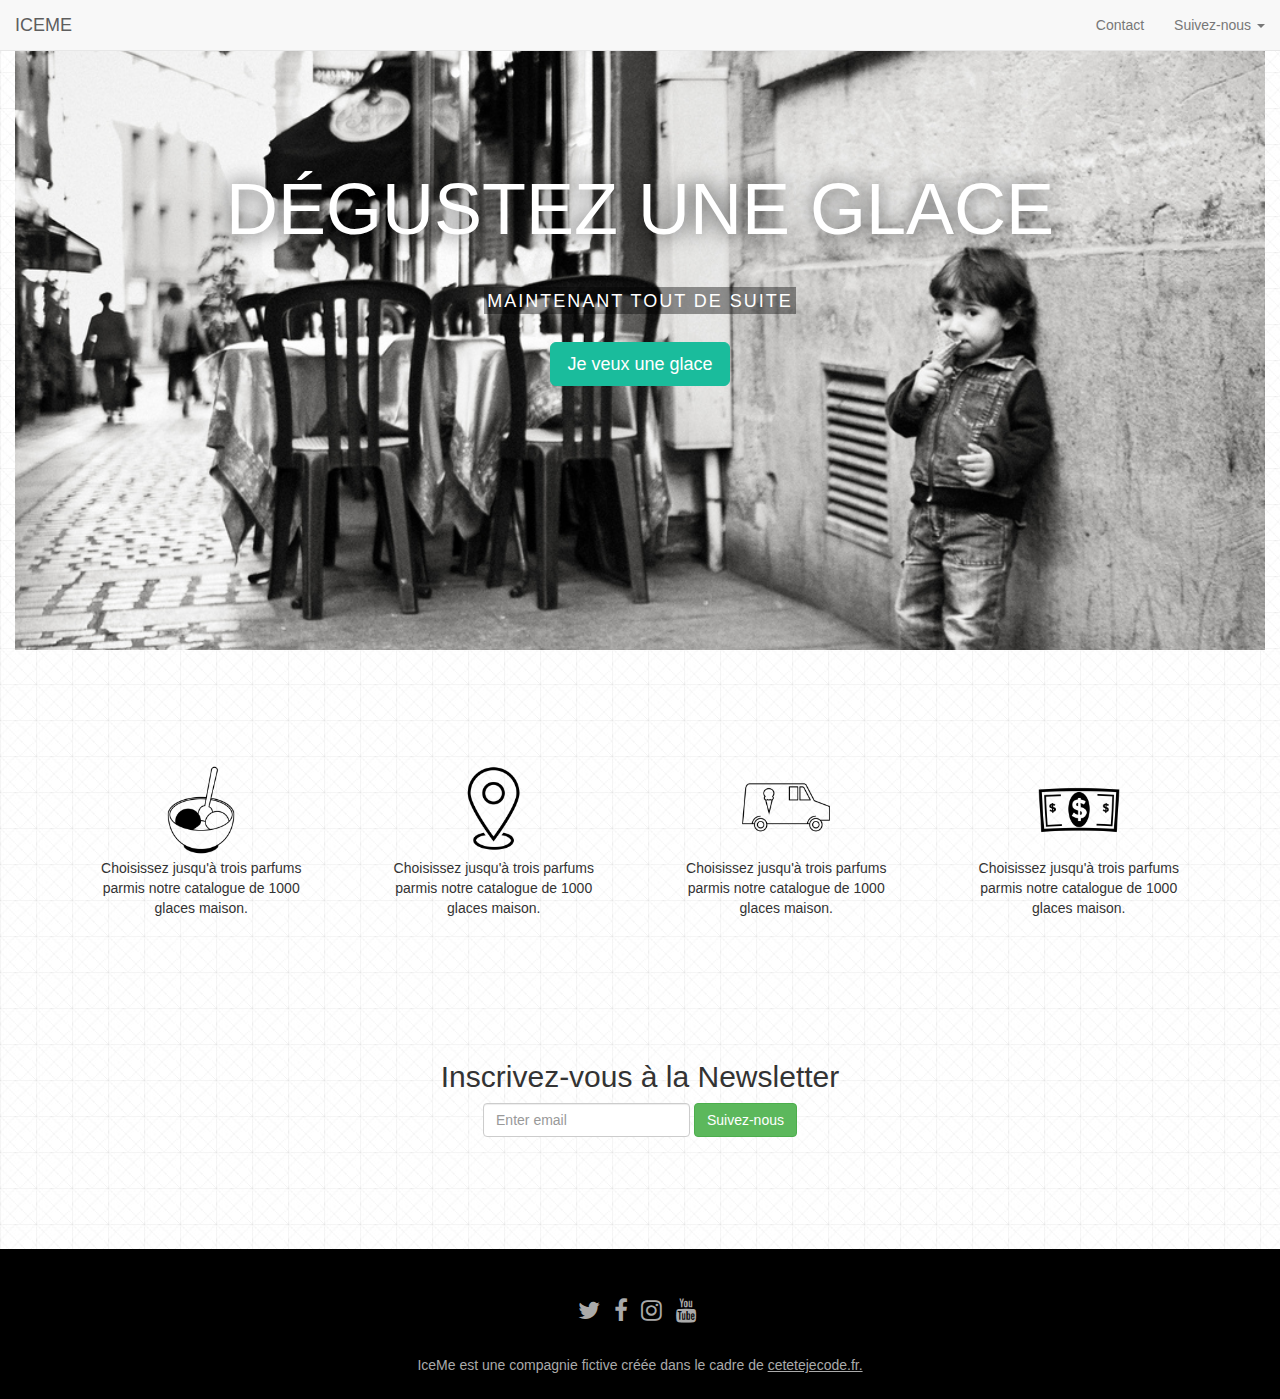
==== 04-Front-End/03-Bootstrap/02-Fullsite/iceme/index.html @ efb8000e "First step of a international ice compagny" ====
<!DOCTYPE html>
<html>
  <head>
    <meta charset="utf-8">
    <meta http-equiv="X-UA-Compatible" content="IE=edge">
    <meta name="viewport" content="width=device-width, initial-scale=1">

    <title>Iceme - Dégustez une glace</title>

    <link rel="stylesheet" href="main.css">
    <link rel="stylesheet" href="https://maxcdn.bootstrapcdn.com/bootstrap/3.2.0/css/bootstrap.min.css">
    <link rel="stylesheet" href="https://maxcdn.bootstrapcdn.com/font-awesome/4.1.0/css/font-awesome.min.css">

    <!-- HTML5 Shim and Respond.js IE8 support of HTML5 elements and media queries -->
    <!-- Leave those next 4 lines if you care about users using IE8 -->
    <!--[if lt IE 9]>
      <script src="https://oss.maxcdn.com/html5shiv/3.7.2/html5shiv.min.js"></script>
      <script src="https://oss.maxcdn.com/respond/1.4.2/respond.min.js"></script>
    <![endif]-->
  </head>
  <body>

      <nav class="navbar navbar-default navbar-fixed-top" role="navigation">
        <div class="container-fluid">
          <!-- Brand and toggle get grouped for better mobile display -->
          <div class="navbar-header">
            <button type="button" class="navbar-toggle" data-toggle="collapse" data-target="#bs-example-navbar-collapse-1">
              <span class="sr-only">Toggle navigation</span>
              <span class="icon-bar"></span>
              <span class="icon-bar"></span>
              <span class="icon-bar"></span>
            </button>
            <a class="navbar-brand" href="#">ICEME</a>
          </div>
            <div class="collapse navbar-collapse" id="bs-example-navbar-collapse-1">
              <ul class="nav navbar-nav navbar-right">
                <li><a href="#">Contact</a></li>
                <li class="dropdown">
                  <a href="#" class="dropdown-toggle" data-toggle="dropdown">Suivez-nous <span class="caret"></span></a>
                  <ul class="dropdown-menu" role="menu">
                    <li><a href="#"><i class="fa fa-facebook-square"></i> Facebook</a></li>
                    <li><a href="#"><i class="fa fa-twitter-square"></i> Twitter</a></li>
                  </ul>
                </li>
              </ul>
          </div><!-- /.navbar-collapse -->
        </div><!-- /.container-fluid -->
      </nav>

      <div class="container-fluid">
        <div class="wrapper">
          <div class="row text-center">
            <div class="col-md-12">
              <h1>DÉGUSTEZ UNE GLACE</h1>
              <h2><span>MAINTENANT TOUT DE SUITE</span></h2>
              <p><!-- Button trigger modal -->
                <button class="btn btn-primary btn-lg" data-toggle="modal" data-target="#myModal">
                  Je veux une glace
                </button>

                <!-- Modal -->
                <div class="modal fade" id="myModal" tabindex="-1" role="dialog" aria-labelledby="myModalLabel" aria-hidden="true">
                  <div class="modal-dialog">
                    <div class="modal-content">
                      <div class="modal-header">
                        <button type="button" class="close" data-dismiss="modal"><span aria-hidden="true">&times;</span><span class="sr-only">Close</span></button>
                        <h4 class="modal-title" id="myModalLabel">Commande</h4>
                      </div>
                      <div class="modal-body">
                        Une glace à la fraise ?
                      </div>
                      <div class="modal-footer">
                        <button type="button" class="btn btn-default" data-dismiss="modal">Annuler</button>
                        <button type="button" class="btn btn-primary">Je passe commande</button>
                      </div>
                    </div>
                  </div>
                </div>
              </p>
            </div>
          </div>
        </div>
      </div>

    <div class="container">

      <div class="content">
        <div class="row text-center">
          <div class="col-md-3">
            <div class="feature">
              <img width="96" src="images/ice.png">
              <p>Choisissez jusqu'à trois parfums parmis notre catalogue de 1000 glaces maison.<p>
            </div>
          </div>
          <div class="col-md-3">
            <div class="feature">
              <img width="96" src="images/position.png">
              <p>Choisissez jusqu'à trois parfums parmis notre catalogue de 1000 glaces maison.<p>
            </div>
          </div>
          <div class="col-md-3">
            <div class="feature">
              <img width="96" src="images/camion.png">
              <p>Choisissez jusqu'à trois parfums parmis notre catalogue de 1000 glaces maison.<p>
            </div>
          </div>
          <div class="col-md-3">
            <div class="feature">
              <img width="96" src="images/dollar.png">
              <p>Choisissez jusqu'à trois parfums parmis notre catalogue de 1000 glaces maison.<p>
            </div>
          </div>
        </div>
      </div>

      <div class="onboarding">
        <div class="row text-center">
          <div class="col-md-12">
            <h2>Inscrivez-vous à la Newsletter</h2>
            <form class="form-inline" role="form">
              <div class="form-group">
                <label class="sr-only" for="exampleInputEmail2">Email address</label>
                <input type="email" class="form-control" id="exampleInputEmail2" placeholder="Enter email">
              </div>
              <button type="submit" class="btn btn-success">Suivez-nous</button>
            </form>
          </div>
        </div>
      </div>
    </div>

    <footer>
      <div class="container">
         <div class="row text-center">
          <div class="col-md-12">
            <ul class="list-inline">
              <li><a href="https://twitter.com/iceme"><i class="fa fa-twitter"></i></a></li>
              <li><a href="https://twitter.com/iceme"><i class="fa fa-facebook"></i></a></li>
              <li><a href="https://twitter.com/iceme"><i class="fa fa-instagram"></i></a></li>
              <li><a href="https://twitter.com/iceme"><i class="fa fa-youtube"></i></a></li>
            </ul>
          </div>
        </div>

        <div class="row text-center">
          <div class="col-md-12">
            <h3>IceMe est une compagnie fictive créée dans le cadre de <u>cetetejecode.fr.</u></h3>
          </div>
        </div>
      </div>
    </footer>

    <!-- TODO: Here goes your content! -->


    <!-- Including Bootstrap JS (with its jQuery dependency) so that dynamic components work -->
    <script src="https://ajax.googleapis.com/ajax/libs/jquery/1.11.1/jquery.min.js"></script>
    <script src="https://maxcdn.bootstrapcdn.com/bootstrap/3.2.0/js/bootstrap.min.js"></script>
  </body>
</html>
---- 04-Front-End/03-Bootstrap/02-Fullsite/iceme/main.css ----
body {
  background:url(images/grid.jpg);
}

.clearmargin {
  margin-left: 0;
  margin-right: 0;
}

.wrapper {
  height: 650px;
  background-image: url(images/background.jpg);
  background-size: cover;
  padding-top: 150px;
}


.wrapper h1 {
  font-size: 72px;
  color: white;
  font-weight: normal;
  text-shadow: 0px 0px 20px rgba(0,0,0, 0.8);
}

.wrapper h2 {
  margin: 1em 0;
}

.wrapper h2 span{
  padding: 0.2em;
  font-size: 18px;
  font-weight: 300;
  letter-spacing: 2px;
  color: white;
  background-color: rgba(0, 0, 0, 0.4)
}

.wrapper .btn-primary {
  color: white;
  background-color: #1ABC9C;
  border-color: #1ABC9C;
  padding: 9px 16px;
  font-size: 18px;
}

.content {
  padding-top: 8em;
}

.feature {
  padding: 0 15px;
}

.onboarding {
  padding: 8em 0;
}

.onboarding h2 {
  font-size: 30px;
  font-weight: 500;
}

footer {
  height: 150px;
  background-color: #000;
  color: #AAA;
  padding-top: 45px;
}

footer a {
  font-size: 24px;
  color: #AAA;
}

footer a:hover {
  color: #FFF;
}

footer h3 {
  font-size: 14px;
}
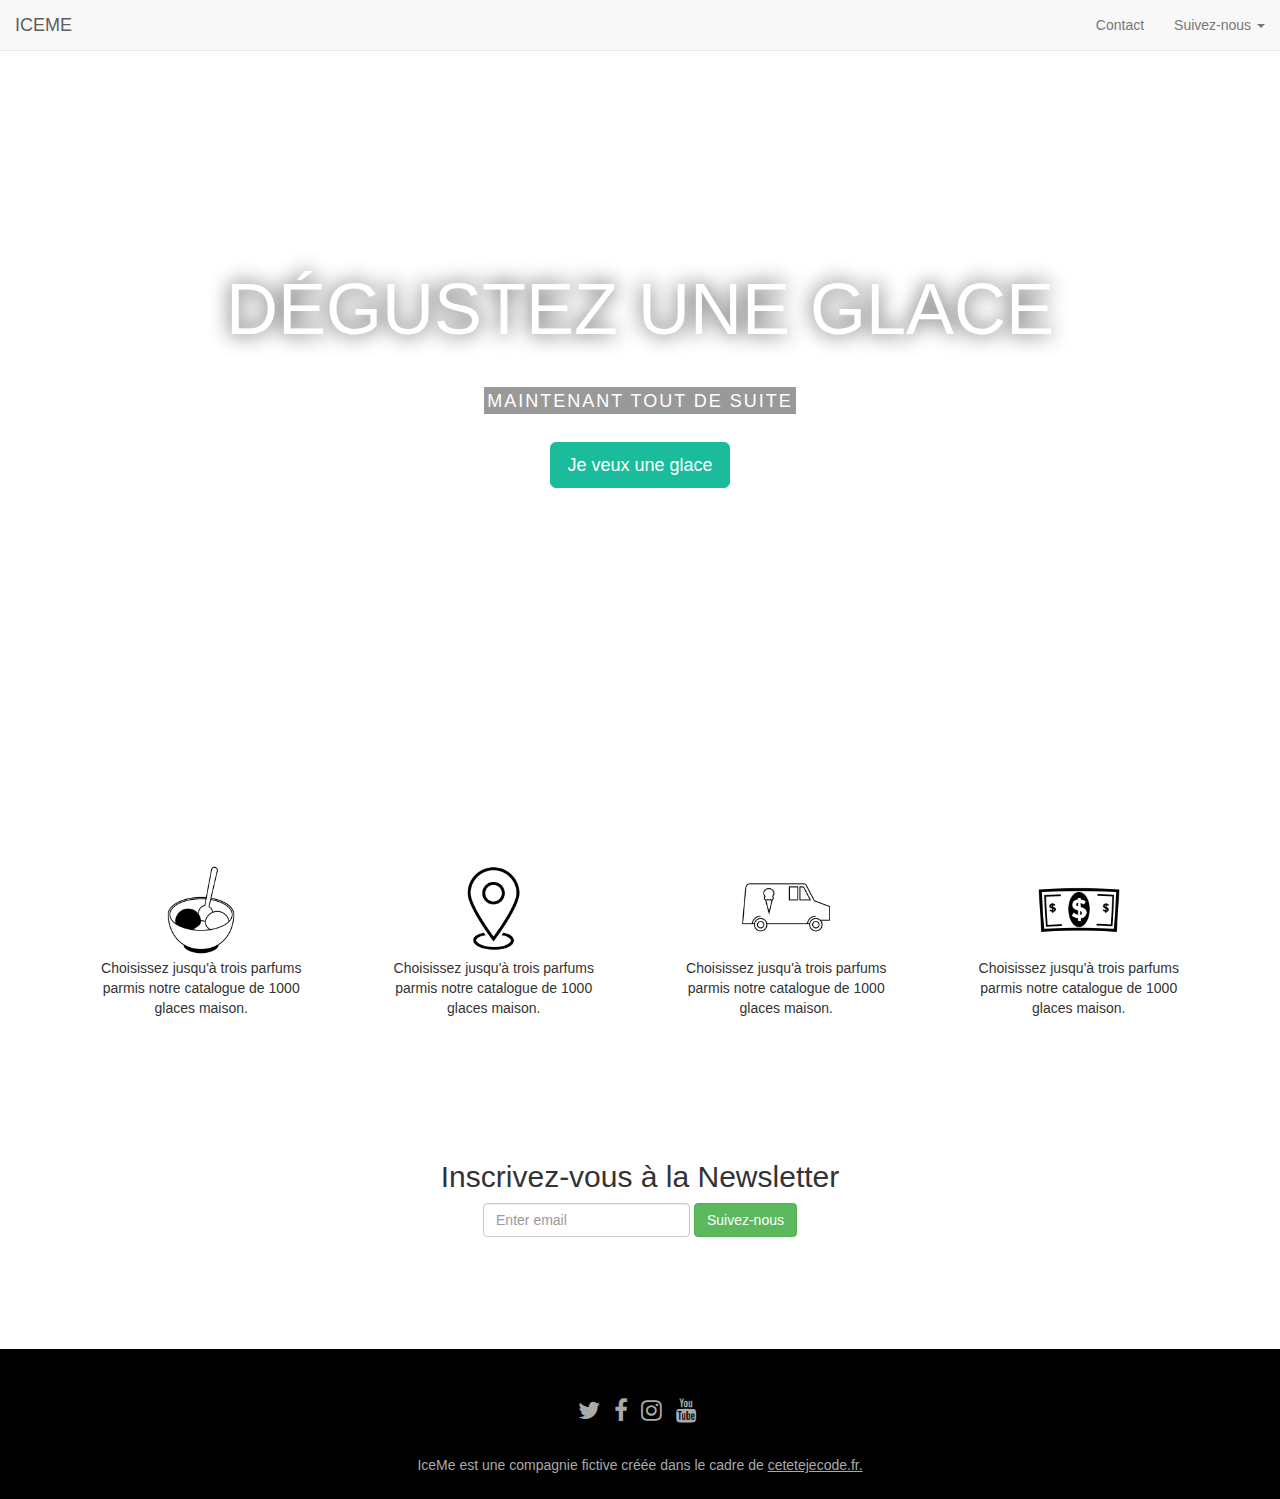
==== commit 86c84e88: "bunch of changes" ====
--- a/04-Front-End/03-Bootstrap/02-Fullsite/iceme/index.html
+++ b/04-Front-End/03-Bootstrap/02-Fullsite/iceme/index.html
@@ -20,70 +20,62 @@
   </head>
   <body>
 
-      <nav class="navbar navbar-default navbar-fixed-top" role="navigation">
-        <div class="container-fluid">
-          <!-- Brand and toggle get grouped for better mobile display -->
-          <div class="navbar-header">
-            <button type="button" class="navbar-toggle" data-toggle="collapse" data-target="#bs-example-navbar-collapse-1">
-              <span class="sr-only">Toggle navigation</span>
-              <span class="icon-bar"></span>
-              <span class="icon-bar"></span>
-              <span class="icon-bar"></span>
-            </button>
-            <a class="navbar-brand" href="#">ICEME</a>
-          </div>
-            <div class="collapse navbar-collapse" id="bs-example-navbar-collapse-1">
-              <ul class="nav navbar-nav navbar-right">
-                <li><a href="#">Contact</a></li>
-                <li class="dropdown">
-                  <a href="#" class="dropdown-toggle" data-toggle="dropdown">Suivez-nous <span class="caret"></span></a>
-                  <ul class="dropdown-menu" role="menu">
-                    <li><a href="#"><i class="fa fa-facebook-square"></i> Facebook</a></li>
-                    <li><a href="#"><i class="fa fa-twitter-square"></i> Twitter</a></li>
-                  </ul>
-                </li>
-              </ul>
-          </div><!-- /.navbar-collapse -->
-        </div><!-- /.container-fluid -->
-      </nav>
+    <div class="video-wrapper">
 
+      <video autoplay loop poster="polina.jpg" id="video-bg">
+        <source src="polina.webm" type="video/webm">
+        <source src="polina.mp4" type="video/mp4">
+      </video>
+
+    </div>
+
+    <nav class="navbar navbar-default navbar-fixed-top" role="navigation">
       <div class="container-fluid">
-        <div class="wrapper">
-          <div class="row text-center">
-            <div class="col-md-12">
-              <h1>DÉGUSTEZ UNE GLACE</h1>
-              <h2><span>MAINTENANT TOUT DE SUITE</span></h2>
-              <p><!-- Button trigger modal -->
-                <button class="btn btn-primary btn-lg" data-toggle="modal" data-target="#myModal">
-                  Je veux une glace
-                </button>
+        <!-- Brand and toggle get grouped for better mobile display -->
+        <div class="navbar-header">
+          <button type="button" class="navbar-toggle" data-toggle="collapse" data-target="#bs-example-navbar-collapse-1">
+            <span class="sr-only">Toggle navigation</span>
+            <span class="icon-bar"></span>
+            <span class="icon-bar"></span>
+            <span class="icon-bar"></span>
+          </button>
+          <a class="navbar-brand" href="#">ICEME</a>
+        </div>
+          <div class="collapse navbar-collapse" id="bs-example-navbar-collapse-1">
+            <ul class="nav navbar-nav navbar-right">
+              <li><a href="#">Contact</a></li>
+              <li class="dropdown">
+                <a href="#" class="dropdown-toggle" data-toggle="dropdown">Suivez-nous <span class="caret"></span></a>
+                <ul class="dropdown-menu" role="menu">
+                  <li><a href="#"><i class="fa fa-facebook-square"></i> Facebook</a></li>
+                  <li><a href="#"><i class="fa fa-twitter-square"></i> Twitter</a></li>
+                </ul>
+              </li>
+            </ul>
+        </div><!-- /.navbar-collapse -->
+      </div><!-- /.container-fluid -->
+    </nav>
 
-                <!-- Modal -->
-                <div class="modal fade" id="myModal" tabindex="-1" role="dialog" aria-labelledby="myModalLabel" aria-hidden="true">
-                  <div class="modal-dialog">
-                    <div class="modal-content">
-                      <div class="modal-header">
-                        <button type="button" class="close" data-dismiss="modal"><span aria-hidden="true">&times;</span><span class="sr-only">Close</span></button>
-                        <h4 class="modal-title" id="myModalLabel">Commande</h4>
-                      </div>
-                      <div class="modal-body">
-                        Une glace à la fraise ?
-                      </div>
-                      <div class="modal-footer">
-                        <button type="button" class="btn btn-default" data-dismiss="modal">Annuler</button>
-                        <button type="button" class="btn btn-primary">Je passe commande</button>
-                      </div>
-                    </div>
-                  </div>
-                </div>
-              </p>
-            </div>
+    <div class="wrapper">
+
+      <div class="container">
+        <div class="row text-center">
+          <div class="col-md-12">
+            <h1>DÉGUSTEZ UNE GLACE</h1>
+            <h2><span>MAINTENANT TOUT DE SUITE</span></h2>
+            <p><!-- Button trigger modal -->
+              <button class="btn btn-primary btn-lg" data-toggle="modal" data-target="#myModal">
+                Je veux une glace
+              </button>
+
+            </p>
           </div>
         </div>
       </div>
+    </div>
 
-    <div class="container">
-
+    <div class="white-bg">
+      <div class="container">
       <div class="content">
         <div class="row text-center">
           <div class="col-md-3">
@@ -127,6 +119,7 @@
           </div>
         </div>
       </div>
+      </div>
     </div>
 
     <footer>
--- a/04-Front-End/03-Bootstrap/02-Fullsite/iceme/main.css
+++ b/04-Front-End/03-Bootstrap/02-Fullsite/iceme/main.css
@@ -1,19 +1,21 @@
-body {
-  background:url(images/grid.jpg);
+.video-wrapper{
+  height: 100px;
+  width: 100px;
 }
 
-.clearmargin {
-  margin-left: 0;
-  margin-right: 0;
+.white-bg{
+  background-color: white;
+}
+
+#video-bg {
+  background-size: cover;
 }
 
 .wrapper {
   height: 650px;
-  background-image: url(images/background.jpg);
   background-size: cover;
   padding-top: 150px;
 }
-
 
 .wrapper h1 {
   font-size: 72px;
@@ -39,8 +41,12 @@
   color: white;
   background-color: #1ABC9C;
   border-color: #1ABC9C;
-  padding: 9px 16px;
   font-size: 18px;
+}
+
+.wrapper .btn-primary:hover {
+  background-color: #1ABC9C;
+  border-color: #1ABC9C;
 }
 
 .content {
